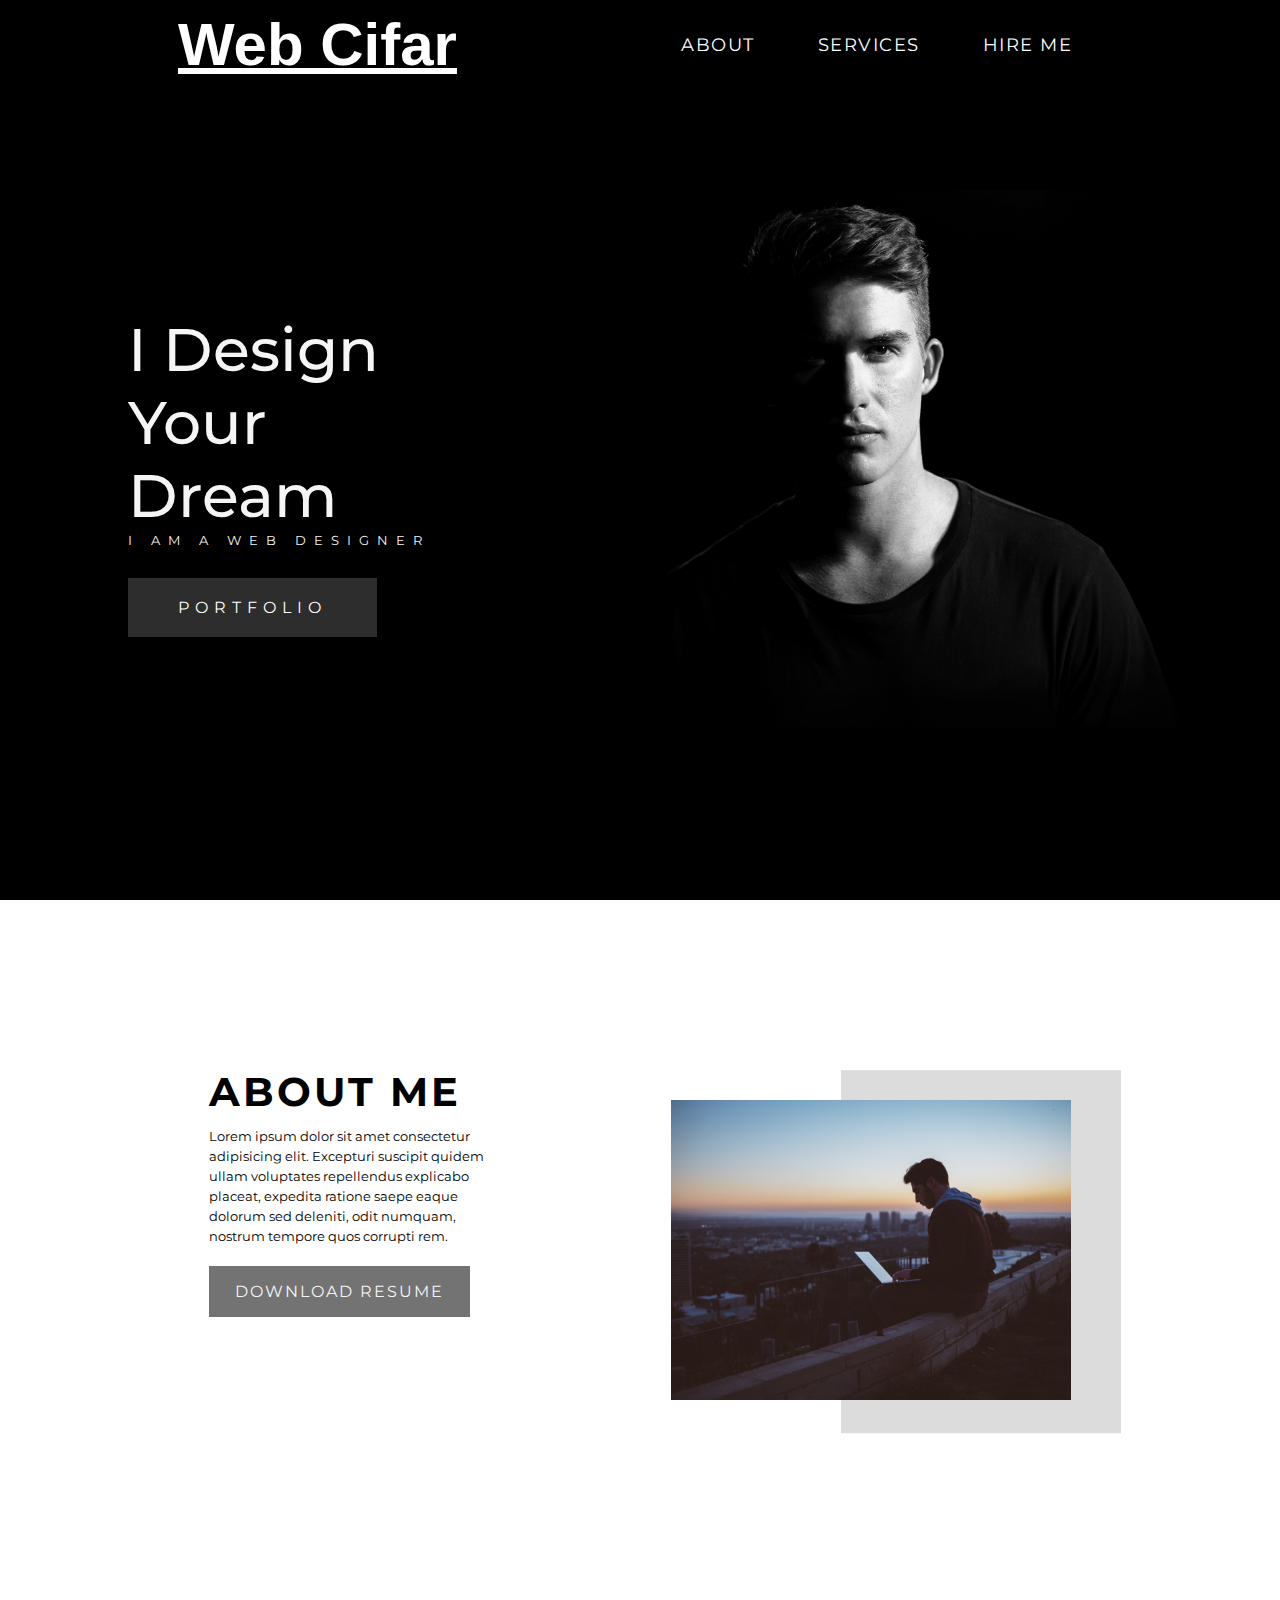
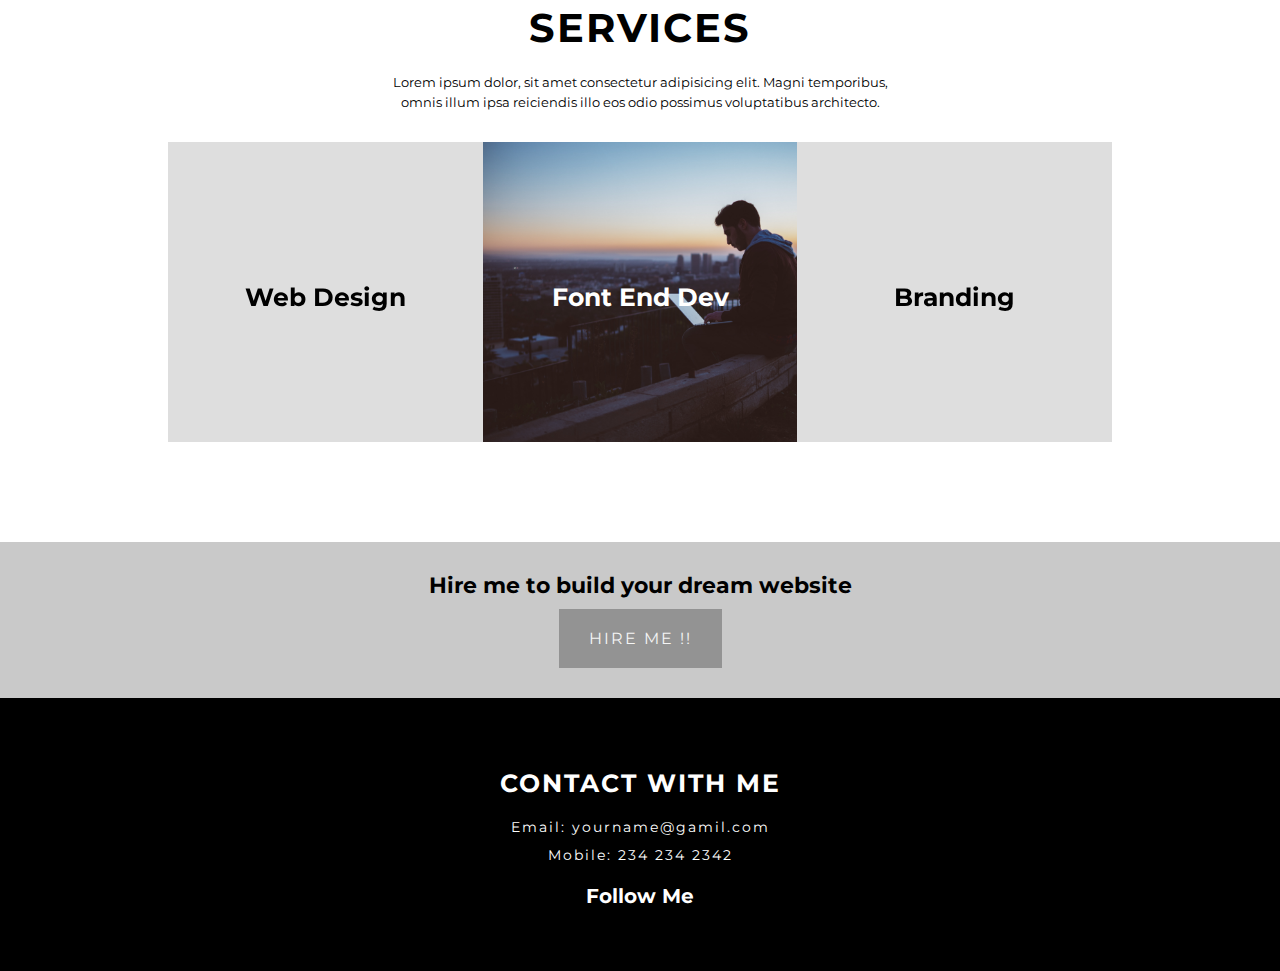
==== project2.html @ ec29b941 "Add files via upload" ====
<!DOCTYPE html>
<html lang="en">

<head>
  <meta charset="UTF-8">
  <meta name="viewport" content="width=device-width, initial-scale=1.0">
  <title>Web Cifar</title>
  <link rel="stylesheet" href="https://cdnjs.cloudflare.com/ajax/libs/font-awesome/5.12.1/css/all.min.css"
    integrity="sha256-mmgLkCYLUQbXn0B1SRqzHar6dCnv9oZFPEC1g1cwlkk=" crossorigin="anonymous" />
  <link rel="stylesheet" href="lite.css">
</head>

<body>
  <!-- nav-bar  -->
  <section id="nav-bar" class="container">
    <header class="nav-bar">
      <div class="brand"><a href="#hero">
          <h1>Web Cifar</h1>
        </a></div>
      <div class="nav-list">
        <div class="hamburger">
          <div class="bar"></div>
        </div>
        <ul>
          <li><a href="#about">About</a></li>
          <li><a href="#services">services</a></li>
          <li><a href="#hire">Hire Me</a></li>
        </ul>
      </div>
    </header>
  </section>
  <!-- End nav-bar  -->

  <!-- Hero Section  -->
  <section id="hero" class="hero container">
    <div class="hero-info">
      <h1 class="hero-info-heading">I Design <br>Your Dream</h1>
      <p class="hero-info-subheading">I am a web designer</p>
      <a href="#" type="button" class="hero-info-button">Portfolio</a>
    </div>
    <div class="hero-img">
      <img src="./picture/img-1.jpg" alt="">
    </div>
  </section>
  <!-- End Hero Section  -->

  <!-- About section  -->
  <section id="about" class="about container">
    <div class="about-info">
      <h1 class="about-info-heading">About Me</h1>
      <p class="about-info-desc">Lorem ipsum dolor sit amet consectetur adipisicing elit. Excepturi suscipit quidem
        ullam voluptates repellendus explicabo placeat, expedita ratione saepe eaque dolorum sed deleniti, odit numquam,
        nostrum tempore quos corrupti rem.</p>
      <a href="#" type="button" class="about-info-button">Download Resume</a>
    </div>
    <div class="about-img">
      <div class="about-img-wrapper">
        <img src="./picture/img-2.jpg" alt="">
      </div>
    </div>
  </section>
  <!-- End About section  -->

  <!-- Service Section  -->
  <section id="services" class="services container">
    <div class="services-header">
      <h1 class="services-header-heading">services</h1>
      <p class="services-header-desc">Lorem ipsum dolor, sit amet consectetur adipisicing elit. Magni temporibus, omnis
        illum ipsa reiciendis illo eos odio possimus voluptatibus architecto.</p>
    </div>
    <div class="services-info">
      <div class="service">
        <div class="service-card">
          <div class="service-front">
            <i class="fa fa-palette"></i>
            <h1 class="service-front-heading">Web Design</h1>
          </div>
          <div class="service-back">
            <h1 class="service-back-heading">Web Design</h1>
            <p class="service-back-desc">Lorem ipsum dolor sit amet consectetur adipisicing elit. Cum aut dolor
              voluptatem incidunt placeat impedit laboriosam quam consequatur quasi nihil libero ad, quaerat, alias
              illum excepturi. Iste quo repellendus consequuntur asperiores dignissimos, quaerat obcaecati officiis
              repudiandae fugit tenetur nulla impedit!</p>
          </div>
        </div>
      </div>
      <div class="service">
        <div class="service-card">
          <div class="service-front">
            <i class="fa fa-laptop-code"></i>
            <h1 class="service-front-heading">Font End Dev</h1>
          </div>
          <div class="service-back">
            <h1 class="service-back-heading">Front End Dev</h1>
            <p class="service-back-desc">Lorem ipsum dolor sit amet consectetur adipisicing elit. Cum aut dolor
              voluptatem incidunt placeat impedit laboriosam quam consequatur quasi nihil libero ad, quaerat, alias
              illum excepturi. Iste quo repellendus consequuntur asperiores dignissimos, quaerat obcaecati officiis
              repudiandae fugit tenetur nulla impedit!</p>
          </div>
        </div>
      </div>
      <div class="service">
        <div class="service-card">
          <div class="service-front">
            <i class="fa fa-building"></i>
            <h1 class="service-front-heading">Branding</h1>
          </div>
          <div class="service-back">
            <h1 class="service-back-heading">Branding</h1>
            <p class="service-back-desc">Lorem ipsum dolor sit amet consectetur adipisicing elit. Cum aut dolor
              voluptatem incidunt placeat impedit laboriosam quam consequatur quasi nihil libero ad, quaerat, alias
              illum excepturi. Iste quo repellendus consequuntur asperiores dignissimos, quaerat obcaecati officiis
              repudiandae fugit tenetur nulla impedit!</p>
          </div>
        </div>
      </div>
    </div>
  </section>
  <!-- End Service Section  -->

  <!-- Hire Section  -->
  <section id="hire" class="hire container">
    <h1 class="hire-heading">Hire me to build your dream website</h1>
    <a href="#" type="button" class="hire-button">Hire Me !!</a>
  </section>
  <!-- End Hire Section  -->

  <!-- Footer section  -->
  <footer id="footer" class="footer container">
    <div class="footer-contact">
      <h1 class="footer-contact-heading">Contact With Me</h1>
      <p class="footer-contact-info">Email: yourname@gamil.com</p>
      <p class="footer-contact-info">Mobile: 234 234 2342</p>
    </div>
    <div class="footer-social-follow">
      <h1 class="footer-social-follow-heading">Follow Me</h1>
      <div class="footer-social-icon">
        <a href="#"><i class="fab fa-facebook"></i></a>
        <a href="#"><i class="fab fa-instagram-square"></i></a>
        <a href="#"><i class="fab fa-behance-square"></i></a>
        <a href="#"><i class="fab fa-dribbble-square"></i></a>
      </div>
    </div>
  </footer>
  <!-- End Footer section  -->
  <script src="./code.js"></script>
</body>

</html>
---- lite.css ----
@import url('https://fonts.googleapis.com/css?family=Montserrat:300,400,700&display=swap');
* {
	padding: 0;
	margin: 0;
	box-sizing: border-box;
}

html {
	font-size: 10px;
	font-family: 'Montserrat', sans-serif;
	scroll-behavior: smooth;
}
.container {
	width: 100%;
	height: auto;
	display: flex;
	align-items: center;
	justify-content: center;
}
/* Nav Bar  */
#nav-bar {
	height: auto;
	width: 100%;
	position: fixed;
	z-index: 100;
	background-color: black;
}
.nav-bar {
	background-color: black;
	left: 0;
	top: 0;
	padding: 1rem 5rem;
	width: 100%;
	display: flex;
	align-items: center;
	justify-content: space-between;
}
.nav-bar .brand a {
	font-family: 'Flash Back - Demo', sans-serif;
	font-size: 3rem;
	color: white;
}
.nav-bar .nav-list {
	display: flex;
	align-items: center;
	justify-content: center;
}
.nav-bar .nav-list .hamburger {
	border: 2px solid white;
	border-radius: 50%;
	display: flex;
	align-items: center;
	justify-content: center;
	height: 70px;
	width: 70px;
	transition: .3s ease transform;
	cursor: pointer;
}
.nav-bar .nav-list .hamburger.active {
	transform: rotate(360deg);
}
.nav-bar .nav-list .hamburger.active .bar:before {
	top: 0;
	transform: rotate(45deg);
}
.nav-bar .nav-list .hamburger.active .bar:after {
	top: 0;
	transform: rotate(-45deg);
}
.nav-bar .nav-list .hamburger.active .bar {
	background-color: transparent;
}
.nav-bar .nav-list .hamburger .bar {
	height: 2px;
	width: 30px;
	background-color: white;
	position: relative;
	display: flex;
}
.nav-bar .nav-list .hamburger .bar::before,
.nav-bar .nav-list .hamburger .bar::after {
	content: '';
	position: absolute;
	left: 0;
	height: 100%;
	width: 100%;
	background-color: white;
	transition: .3s ease all;
}
.nav-bar .nav-list .hamburger .bar::before {
	top: 8px;
}
.nav-bar .nav-list .hamburger .bar::after {
	bottom: 8px;
}
.nav-bar .nav-list ul {
	position: absolute;
	width: 100%;
	top: 0;
	left: 0;
	background-color: rgb(46, 45, 45);
	padding: 5rem 0;
	transform: translateY(-100%);
	transition: .3s ease transform;
	text-align: center;
	z-index: -1;
}
.nav-bar .nav-list ul li {
	list-style: none;
	display: block;
	position: relative;
}
.nav-bar .nav-list ul li:hover:after {
	transform: translateX(-50%) scale(1);
}
.nav-bar .nav-list ul li:after {
	content: '';
	position: absolute;
	width: 5rem;
	height: .2rem;
	background-color: white;
	left: 50%;
	transform: translateX(-50%) scale(0);
	bottom: 0;
	transition: .3s ease transform;
}
.nav-bar .nav-list ul li a {
	font-size: 1.8rem;
	text-decoration: none;
	text-transform: uppercase;
	color: white;
	display: block;
	letter-spacing: .15rem;
	padding: 2rem 3rem;
}
.nav-bar .nav-list.open ul {
	transform: translateY(90px);
}
/* End Nav Bar */

/* Hero Section */
.hero {
	min-height: 80vh;
	width: 100%;
	padding-top: 50px;
	justify-content: center;
	background-color: black;
	display: flex;
	flex-direction: column-reverse;
	justify-content: center;
	align-items: center;
}
.hero .hero-info {
	width: 100%;
	text-align: center;
}
.hero .hero-info .hero-info-heading {
	font-size: 5rem;
	font-weight: 500;
	color: whitesmoke;
}
.hero .hero-info .hero-info-subheading {
	font-size: 1.6rem;
	text-transform: uppercase;
	letter-spacing: .5rem;
	color: whitesmoke;
}
.hero .hero-info .hero-info-button {
	margin-top: 30px;
	padding: 2rem 5rem;
	display: inline-block;
	font-size: 1.6rem;
	text-transform: uppercase;
	color: white;
	text-decoration: none;
	letter-spacing: .6rem;
	background-color: rgba(85, 85, 85, 0.534);
}
.hero .hero-img {
	height: auto;
	width: 80%;
	margin-bottom: 3rem;
}
.hero .hero-img img {
	height: 100%;
	width: 100%;
}
/* End Hero Section */

/* About Section  */
.about {
	width: 100%;
	min-height: 50vh;
	padding: 10rem 5rem;
	flex-direction: column;
}
.about .about-info {
	text-align: center;
}
.about .about-info .about-info-heading {
	font-size: 4rem;
	text-transform: uppercase;
	letter-spacing: .3rem;
	color: black;
}
.about .about-info .about-info-desc {
	font-size: 1.3rem;
	line-height: 2rem;
	margin-top: 10px;
}
.about .about-info .about-info-button {
	padding: 1.6rem 2.6rem;
	display: inline-block;
	background-color: rgba(0, 0, 0, 0.548);
	color: whitesmoke;
	text-decoration: none;
	font-size: 1.6rem;
	text-transform: uppercase;
	letter-spacing: .2rem;
	margin-top: 20px;
	margin-bottom: 20px;
}
.about .about-img {
	margin-top: 50px;
	display: block;
}
.about .about-img .about-img-wrapper {
	margin-top: 50px;
	height: auto;
	max-width: 400px;
	position: relative;
	display: inline-block;
}
.about .about-img .about-img-wrapper img {
	height: 100%;
	width: 100%;
}
.about .about-img .about-img-wrapper::after {
	position: absolute;
	content: '';
	right: -5rem;
	top: 50%;
	transform: translateY(-50%);
	width: 70%;
	height: 120%;
	background-color: rgba(34, 33, 33, 0.158);
	z-index: -1;
}
/* End About Section  */

/* Services section  */
.services {
	flex-direction: column;
	min-height: 60vh;
	padding: 10rem 5rem;
}
.services .services-header {
	width: 100%;
	text-align: center;
}
.services .services-header .services-header-heading {
	font-size: 4rem;
	text-transform: uppercase;
	letter-spacing: 2px;
	color: black;
}
.services .services-header .services-header-desc {
	font-size: 1.3rem;
	line-height: 2rem;
	margin-top: 20px;
}
.services .services-info {
	margin-top: 30px;
	display: flex;
	align-items: center;
	justify-content: center;
	width: 100%;
	flex-direction: column;
}
.services .services-info .service {
	width: 100%;
	min-height: 300px;
	position: relative;
	transition: .3s ease transform;
	margin: 5px;
}
.services .services-info .service .service-card {
	position: absolute;
	height: 100%;
	width: 100%;
	transform-style: preserve-3d;
	transition: .3s ease transform;
	display: block;
}
.services .services-info .service .service-card .service-front,
.services .services-info .service .service-card .service-back {
	position: absolute;
	left: 0;
	top: 0;
	height: 100%;
	width: 100%;
	backface-visibility: hidden;
	display: flex;
	flex-direction: column;
	align-items: center;
	justify-content: center;
	background-color: rgba(0, 0, 0, 0.13);
	padding: 10px;
}
.services .services-info .service .service-card .service-back {
	transform: rotateY(180deg);
}
.services .services-info .service .service-card .service-front i {
	font-size: 4rem;
	color: black;
	margin-bottom: 10px;
}
.services .services-info .service .service-card .service-front .service-front-heading,
.services .services-info .service .service-card .service-back .service-back-heading {
	font-size: 2.5rem;
	text-transform: capitalize;
}
.services .services-info .service:hover .service-card {
	transform: rotateY(180deg);
}
.services .services-info .service .service-card .service-back .service-back-desc {
	font-size: 1.3rem;
	margin-top: 10px;
	text-align: center;
}
.services .services-info .service:nth-child(2) .service-card .service-front {
	background-image: url(./picture/img-2.jpg);
	background-size: cover;
	position: relative;
	color: white;
}
.services .services-info .service:nth-child(2) .service-card .service-front::after {
	content: '';
	position: absolute;
	left: 0;
	top: 0;
	height: 100%;
	width: 100%;
	background-color: rgba(0, 0, 0, 0.274);
	z-index: -1;
}
.services .services-info .service:nth-child(2) .service-card .service-front i {
	color: white;
}
/* End Services section  */

/* Hire Section  */
.hire {
	min-height: 10vh;
	flex-direction: column;
	width: 100%;
	background-color: rgba(0, 0, 0, 0.212);
	padding: 3rem 2rem;
}
.hire .hire-heading {
	color: black;
	font-size: 2.2rem;
	text-align: center;
}
.hire .hire-button {
	padding: 2rem 3rem;
	display: inline-block;
	background-color: rgba(0, 0, 0, 0.267);
	font-size: 1.6rem;
	text-transform: uppercase;
	text-decoration: none;
	letter-spacing: .2rem;
	margin-top: 10px;
	color: whitesmoke;
	transition: .3s ease background-color;
}
.hire .hire-button:hover {
	background-color: black;
}
/* End Hire Section  */

/* Footer section  */
.footer {
	min-height: 20vh;
	width: 100%;
	background-color: black;
	color: white;
	flex-direction: column;
	text-align: center;
	padding: 5rem;
}
.footer .footer-contact {
	padding: 20px;
}
.footer .footer-contact .footer-contact-heading {
	font-size: 2.5rem;
	text-transform: uppercase;
	letter-spacing: 2px;
	margin-bottom: 10px;
}
.footer .footer-contact .footer-contact-info {
	font-size: 1.4rem;
	padding-top: 10px;
	letter-spacing: .2rem;
}
.footer .footer-social-follow .footer-social-icon a {
	color: white;
	font-size: 3rem;
	margin: .4rem;
	display: inline-block;
}
/* End Footer section  */

/* Media query for desktop and tab  */
@media only screen and (min-width: 768px) {
	.nav-bar .nav-list .hamburger {
		display: none;
	}
	.nav-bar {
		width: 80%;
	}
	.nav-bar .nav-list ul {
		transform: translateX(0);
		position: initial;
		padding: 0;
		z-index: initial;
		background-color: transparent;
	}
	.nav-bar .nav-list ul li {
		display: inline-block;
	}
	.hero {
		height: 100vh;
		flex-direction: row;
		padding-left: 10%;
		justify-content: center;
		align-items: center;
	}
	.hero .hero-info {
		max-width: 30%;
		text-align: left;
	}
	.hero .hero-info .hero-info-subheading {
		font-size: 1.3rem;
		letter-spacing: .5rem;
	}
	.hero .hero-img {
		min-width: 400px;
		max-width: 1000px;
	}
	.about {
		width: 80%;
		margin: 0 auto;
		flex-direction: row;
	}
	.about .about-info {
		width: 50%;
		text-align: left;
		padding-right: 17rem;
	}
	.services .services-header .services-header-desc {
		max-width: 500px;
		padding-top: 20px;
		margin: 0 auto;
	}
	.services .services-info {
		flex-direction: row;
		width: 80%;
	}
	.services .services-info .service {
		margin: 0;
	}
}
/* End Media query for desktop and tab  */

/* Media Query For Desktop Only  */
@media only screen and (min-width: 1200px) {
	.hero .hero-info .hero-info-heading {
		font-size: 6rem;
	}
	.hero .hero-info .hero-info-subheading {
		letter-spacing: .8rem;
	}
}
/* End Media Query For Desktop Only  */
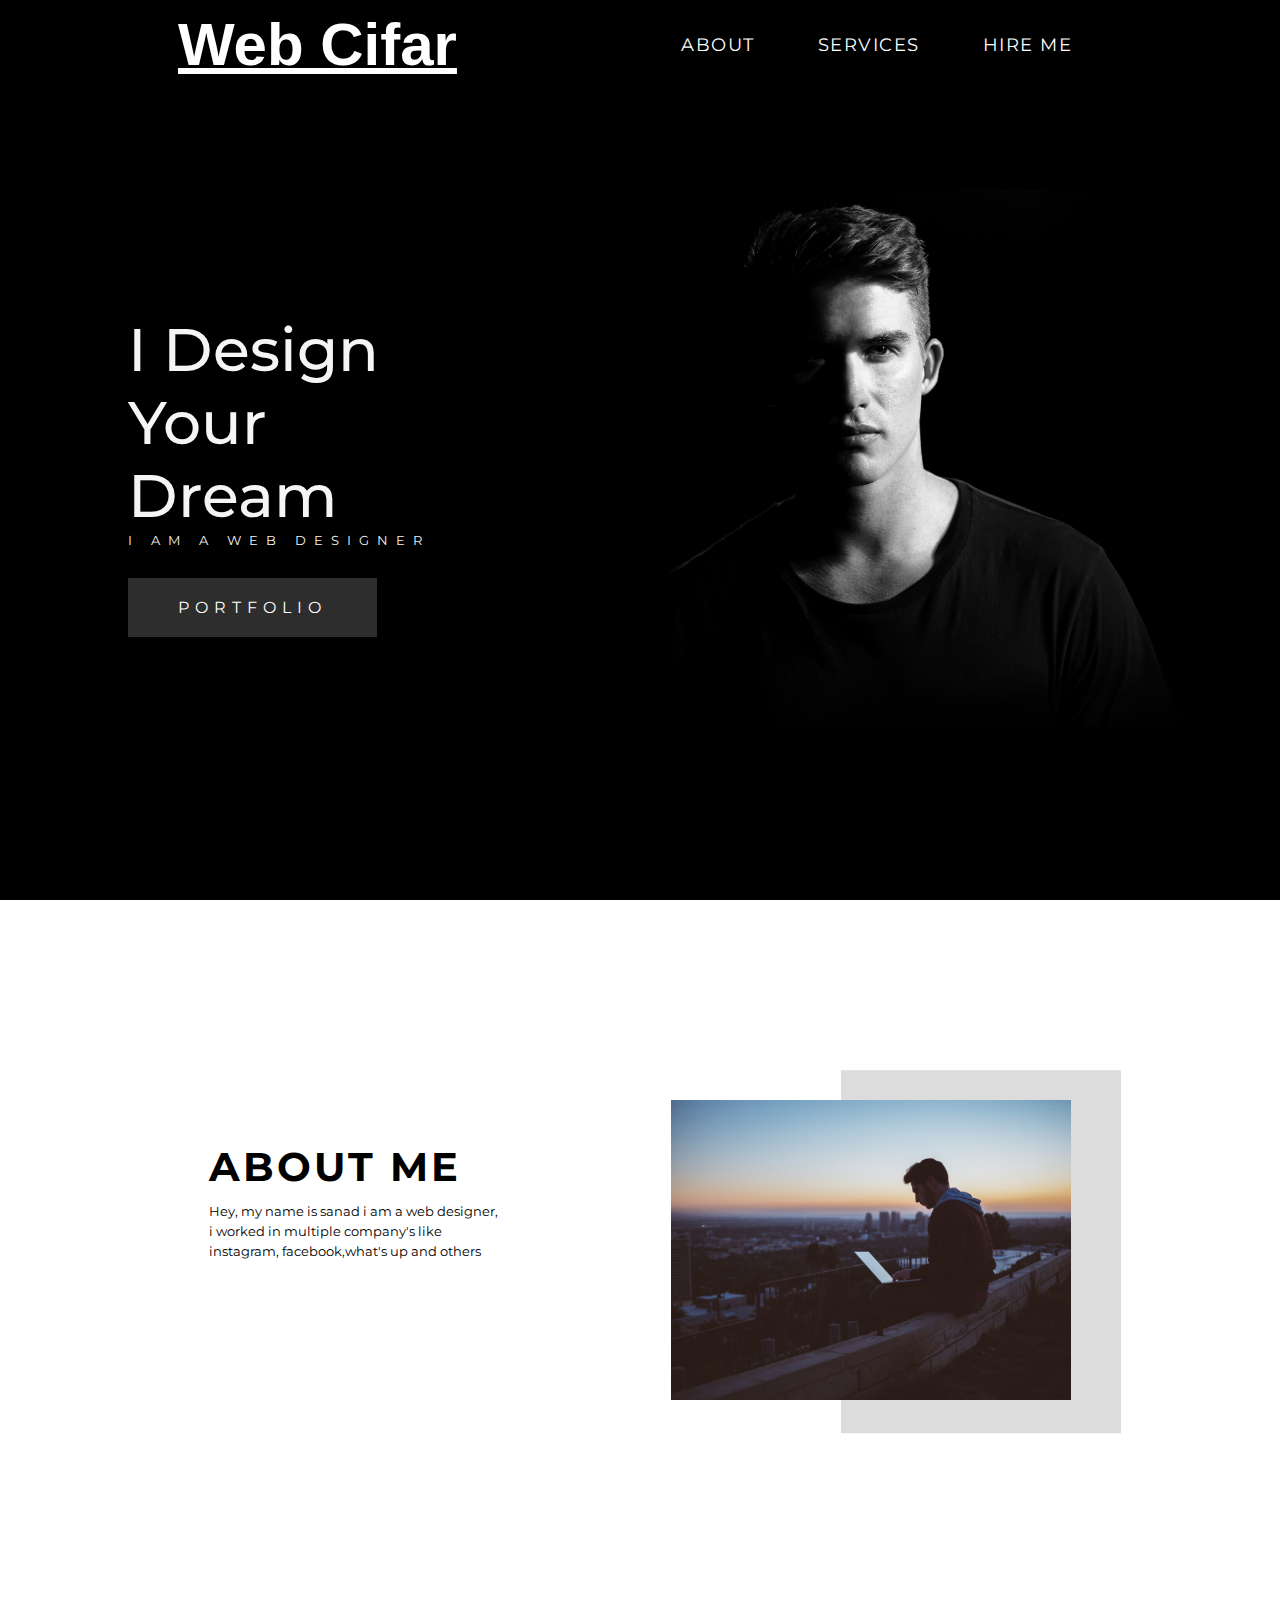
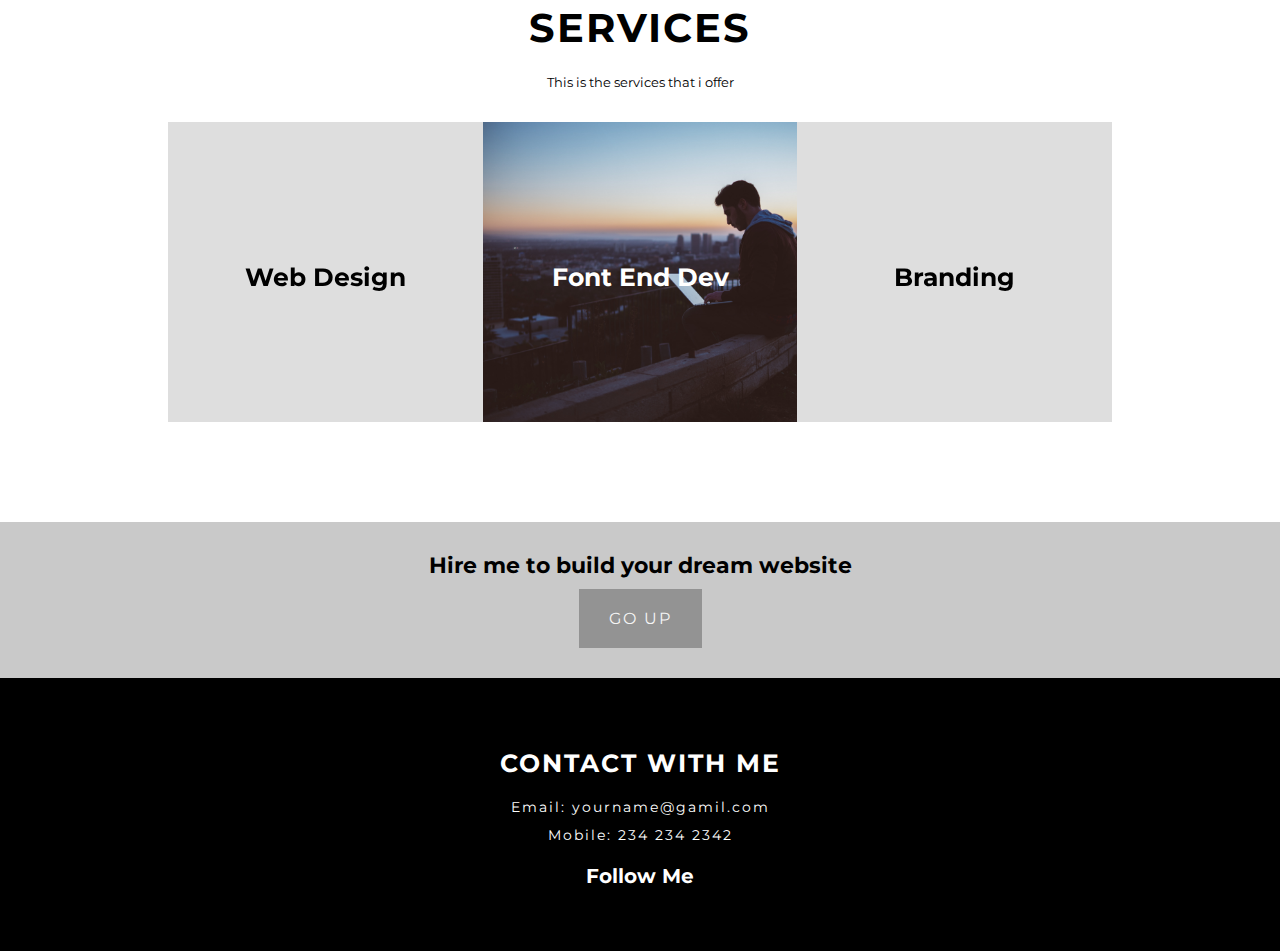
==== commit c4d818f3: "Update project2.html" ====
--- a/project2.html
+++ b/project2.html
@@ -48,10 +48,7 @@
   <section id="about" class="about container">
     <div class="about-info">
       <h1 class="about-info-heading">About Me</h1>
-      <p class="about-info-desc">Lorem ipsum dolor sit amet consectetur adipisicing elit. Excepturi suscipit quidem
-        ullam voluptates repellendus explicabo placeat, expedita ratione saepe eaque dolorum sed deleniti, odit numquam,
-        nostrum tempore quos corrupti rem.</p>
-      <a href="#" type="button" class="about-info-button">Download Resume</a>
+      <p class="about-info-desc">Hey, my name is sanad i am a web designer, i worked in multiple company's like instagram, facebook,what's up and others</p>
     </div>
     <div class="about-img">
       <div class="about-img-wrapper">
@@ -65,8 +62,7 @@
   <section id="services" class="services container">
     <div class="services-header">
       <h1 class="services-header-heading">services</h1>
-      <p class="services-header-desc">Lorem ipsum dolor, sit amet consectetur adipisicing elit. Magni temporibus, omnis
-        illum ipsa reiciendis illo eos odio possimus voluptatibus architecto.</p>
+      <p class="services-header-desc">This is the services that i offer</p>
     </div>
     <div class="services-info">
       <div class="service">
@@ -77,10 +73,7 @@
           </div>
           <div class="service-back">
             <h1 class="service-back-heading">Web Design</h1>
-            <p class="service-back-desc">Lorem ipsum dolor sit amet consectetur adipisicing elit. Cum aut dolor
-              voluptatem incidunt placeat impedit laboriosam quam consequatur quasi nihil libero ad, quaerat, alias
-              illum excepturi. Iste quo repellendus consequuntur asperiores dignissimos, quaerat obcaecati officiis
-              repudiandae fugit tenetur nulla impedit!</p>
+            <p class="service-back-desc">Web design refers to the design of websites that are displayed on the internet. It usually refers to the user experience aspects of website development rather than software development.</p>
           </div>
         </div>
       </div>
@@ -92,10 +85,7 @@
           </div>
           <div class="service-back">
             <h1 class="service-back-heading">Front End Dev</h1>
-            <p class="service-back-desc">Lorem ipsum dolor sit amet consectetur adipisicing elit. Cum aut dolor
-              voluptatem incidunt placeat impedit laboriosam quam consequatur quasi nihil libero ad, quaerat, alias
-              illum excepturi. Iste quo repellendus consequuntur asperiores dignissimos, quaerat obcaecati officiis
-              repudiandae fugit tenetur nulla impedit!</p>
+            <p class="service-back-desc">Front end development manages everything that users visually see first in their browser or application. Front end developers are responsible for the look and feel of a site. ... As a front end developer you are responsible for the look, feel and ultimately design of the site.</p>
           </div>
         </div>
       </div>
@@ -107,10 +97,7 @@
           </div>
           <div class="service-back">
             <h1 class="service-back-heading">Branding</h1>
-            <p class="service-back-desc">Lorem ipsum dolor sit amet consectetur adipisicing elit. Cum aut dolor
-              voluptatem incidunt placeat impedit laboriosam quam consequatur quasi nihil libero ad, quaerat, alias
-              illum excepturi. Iste quo repellendus consequuntur asperiores dignissimos, quaerat obcaecati officiis
-              repudiandae fugit tenetur nulla impedit!</p>
+            <p class="service-back-desc">is a marketing practice in which a company creates a name, symbol or design that is easily identifiable as belonging to the company.</p>
           </div>
         </div>
       </div>
@@ -121,7 +108,7 @@
   <!-- Hire Section  -->
   <section id="hire" class="hire container">
     <h1 class="hire-heading">Hire me to build your dream website</h1>
-    <a href="#" type="button" class="hire-button">Hire Me !!</a>
+    <a href="#" type="button" class="hire-button">Go Up</a>
   </section>
   <!-- End Hire Section  -->
 
@@ -135,10 +122,10 @@
     <div class="footer-social-follow">
       <h1 class="footer-social-follow-heading">Follow Me</h1>
       <div class="footer-social-icon">
-        <a href="#"><i class="fab fa-facebook"></i></a>
-        <a href="#"><i class="fab fa-instagram-square"></i></a>
-        <a href="#"><i class="fab fa-behance-square"></i></a>
-        <a href="#"><i class="fab fa-dribbble-square"></i></a>
+        <a href="https://www.facebook.com/"><i class="fab fa-facebook"></i></a>
+        <a href="https://www.instagram.com/"><i class="fab fa-instagram-square"></i></a>
+        <a href="https://www.behance.net/"><i class="fab fa-behance-square"></i></a>
+        <a href="https://dribbble.com/"><i class="fab fa-dribbble-square"></i></a>
       </div>
     </div>
   </footer>
@@ -146,4 +133,4 @@
   <script src="./code.js"></script>
 </body>
 
-</html>+</html>
